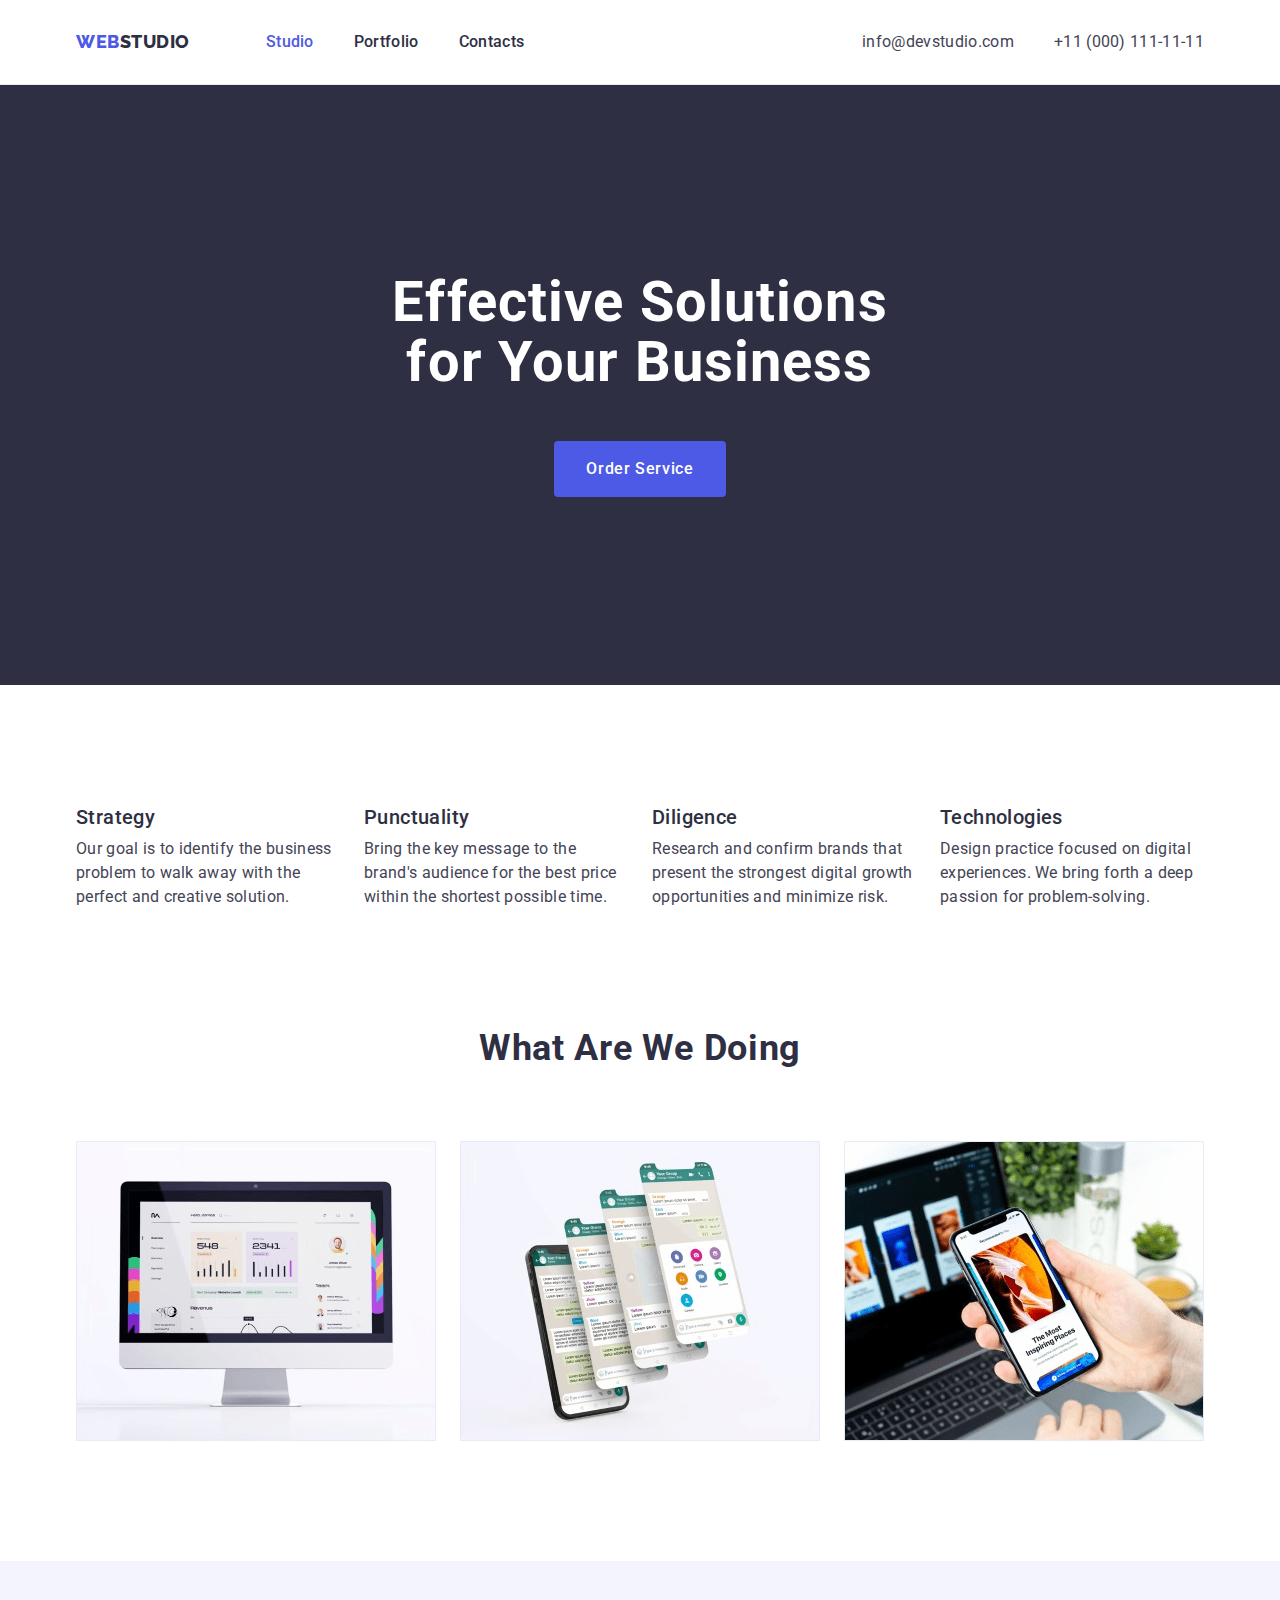
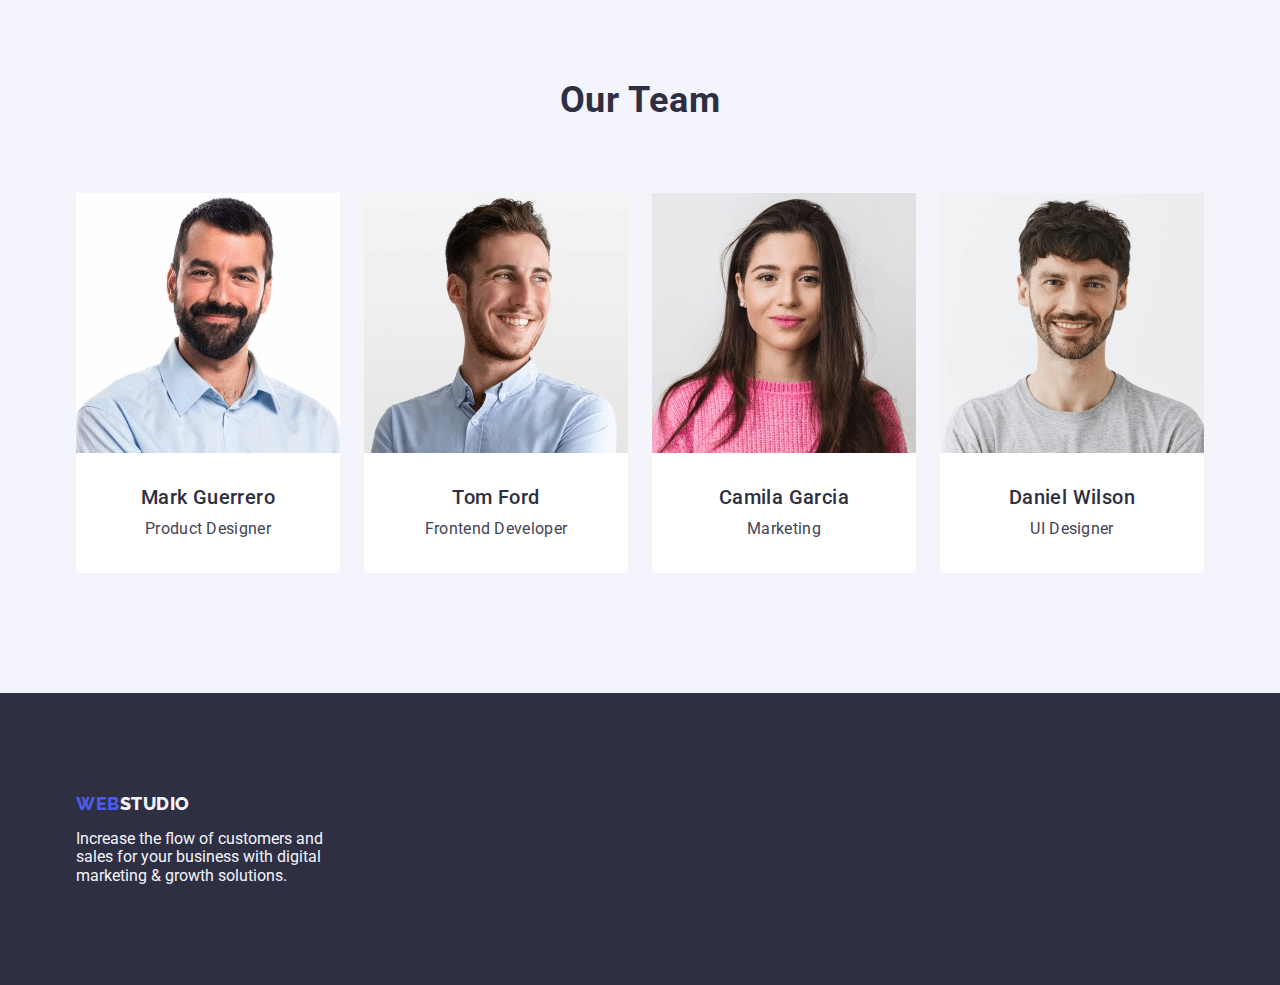
==== index.html @ ab6f3e2e "Initial commit" ====
<!DOCTYPE html>
<html lang="en">
  <head>
    <meta charset="UTF-8" />
    <meta http-equiv="X-UA-Compatible" content="IE=edge" />
    <meta name="viewport" content="width=device-width, initial-scale=1.0" />
    <link rel="preconnect" href="https://fonts.googleapis.com" />
    <link rel="preconnect" href="https://fonts.gstatic.com" crossorigin />
    <link
      href="https://fonts.googleapis.com/css2?family=Raleway:wght@800&family=Roboto:wght@400;500;700;900&display=swap"
      rel="stylesheet"
    />
    <title>Studio</title>
    <link
      rel="stylesheet"
      href="https://cdn.jsdelivr.net/npm/modern-normalize@1.1.0/modern-normalize.min.css"
    />
    <link rel="stylesheet" href="./css/styles.css" />
  </head>
  <body>
    <!-- Page header -->
    <header class="page-header">
      <div class="container nav-container">
        <nav class="nav-box">
          <a class="logo link" href="./index.html"
            >Web<span class="logo-link">Studio</span></a
          >
          <ul class="site-nav list">
            <li>
              <a class="link current nav-title" href="./index.html">Studio</a>
            </li>
            <li>
              <a class="link nav-title" href="./portfolio.html">Portfolio</a>
            </li>
            <li><a class="link nav-title" href="">Contacts</a></li>
          </ul>
        </nav>
        <address class="outh-nav">
          <ul class="list contact-list">
            <li class="contact">
              <a class="link contact-link" href="mailto:info@devstudio.com"
                >info@devstudio.com</a
              >
            </li>
            <li class="contact">
              <a class="link contact-link" href="tel:+110001111111"
                >+11 (000) 111-11-11</a
              >
            </li>
          </ul>
        </address>
      </div>
    </header>
    <main>
      <!-- hero image -->
      <section class="hero">
        <div class="container">
          <h1 class="subject">Effective Solutions for Your Business</h1>
          <button type="button" class="button-order">Order Service</button>
        </div>
      </section>
      <!-- Section 1 -->
      <section class="section-principles">
        <div class="container">
          <h2 class="title-hidden-principles visually-hidden">
            Basic principles
          </h2>
          <ul class="list principle-list">
            <li class="principle-item">
              <h3 class="subtitle subtitle-principles">Strategy</h3>
              <p class="text">
                Our goal is to identify the business problem to walk away with
                the perfect and creative solution.
              </p>
            </li>
            <li class="principle-item">
              <h3 class="subtitle subtitle-principles">Punctuality</h3>
              <p class="text">
                Bring the key message to the brand's audience for the best price
                within the shortest possible time.
              </p>
            </li>
            <li class="principle-item">
              <h3 class="subtitle subtitle-principles">Diligence</h3>
              <p class="text">
                Research and confirm brands that present the strongest digital
                growth opportunities and minimize risk.
              </p>
            </li>
            <li class="principle-item">
              <h3 class="subtitle subtitle-principles">Technologies</h3>
              <p class="text">
                Design practice focused on digital experiences. We bring forth a
                deep passion for problem-solving.
              </p>
            </li>
          </ul>
        </div>
      </section>
      <!-- Section 2 -->
      <section class="doing-section">
        <div class="container">
          <h2 class="title doing-title">What are we doing</h2>
          <ul class="list doing-list">
            <li class="doing-link">
              <img
                src="./images/wedoing1.jpg"
                alt="PHOTO"
                width="360"
                height="300"
              />
            </li>
            <li class="doing-link">
              <img
                src="./images/wedoing2.jpg"
                alt="PHOTO"
                width="360"
                height="300"
              />
            </li>
            <li class="doing-link">
              <img
                src="./images/wedoing3.jpg"
                alt="PHOTO"
                width="360"
                height="300"
              />
            </li>
          </ul>
        </div>
      </section>
      <!-- Section 3 -->
      <section class="team-section">
        <div class="container">
          <h2 class="title team-title">Our Team</h2>
          <ul class="list team-list">
            <li class="team-link">
              <img
                src="./images/guerrero.jpg"
                alt="PHOTO"
                width="264"
                height="260"
              />
              <div class="employee">
                <h3 class="subtitle name">Mark Guerrero</h3>
                <p class="text position">Product Designer</p>
              </div>
            </li>
            <li class="team-link">
              <img
                src="./images/ford.jpg"
                alt="PHOTO"
                width="264"
                height="260"
              />
              <div class="employee">
                <h3 class="subtitle name">Tom Ford</h3>
                <p class="text position">Frontend Developer</p>
              </div>
            </li>
            <li class="team-link">
              <img
                src="./images/garcia.jpg"
                alt="PHOTO"
                width="264"
                height="260"
              />
              <div class="employee">
                <h3 class="subtitle name">Camila Garcia</h3>
                <p class="text position">Marketing</p>
              </div>
            </li>
            <li class="team-link">
              <img
                src="./images/wilson.jpg"
                alt="PHOTO"
                width="264"
                height="260"
              />
              <div class="employee">
                <h3 class="subtitle name">Daniel Wilson</h3>
                <p class="text position">UI Designer</p>
              </div>
            </li>
          </ul>
        </div>
      </section>
    </main>
    <!-- Footer -->
    <footer class="footer">
      <div class="container logo-container">
        <a class="logo-footer link" href="./index.html"
          >Web<span class="logo-link-footer">Studio</span></a
        >
        <p class="logo-footer-text">
          Increase the flow of customers and sales for your business with
          digital marketing & growth solutions.
        </p>
      </div>
    </footer>
  </body>
</html>
---- css/styles.css ----
body {
    font-family: 'Roboto', sans-serif;
    color: var(--color-slate);
    background-color: var(--color-white);
}

h2 {
    text-transform: capitalize; 
    text-align: center;
}

ul {
    list-style: none;
}

img {
    display: block;
}

:root {
    --color-iris: #4d5ae5;
    --color-ocean: #404bbf;
    --color-navy-blue: #2e2f42;
    --color-green: #31d0aa;
    --color-slate: #434455;
    --color-light-slate: #8e8f99;
    --color-cornflower: #e7e9fc;
    --color-cloud: #f4f4fd;
    --color-navy-blue-modal: #2e2f42;
    --color-grey: #2e2f42;
    --color-white: #ffffff;
    --color-dairy: #fcfcfc;
}

/* Page header */

.container {
    width: 1158px;
    padding-left: 15px;
    padding-right: 15px;
    margin: 0 auto;
}

.page-header {
    color: var(--color-cornflower);
    border-bottom: 1px solid var(--color-cornflower);
    padding: 24px 0;
}

.nav-container {
    display: flex;
    align-items: center;
}

.nav-box {
    display: flex;
    align-items: center;
}

.list {
    padding: 0;
    margin: 0;
}

.link {
    text-decoration: none;
}

.logo {
    font-family: 'Raleway', sans-serif;
    font-weight: 800;
    font-size: 18px;
    line-height: 1.17;
    letter-spacing: 0.03em;
    text-transform: uppercase;
    color: var(--color-iris);
    margin-right: 76px;
}

.logo-link {
    color: var(--color-navy-blue);
}

.site-nav {
    font-weight: 500;
    font-size: 16px;
    line-height: 24px;
    letter-spacing: 0.02em;
    display: flex;
    gap: 40px;
}

.nav-title {
    color: var(--color-navy-blue);
    padding: 24px 0;
}

.site-nav .link:hover, 
.site-nav .link:focus {
    color: var(--color-ocean);
}

.site-nav .link.current {
    color: var(--color-iris);
}

.outh-nav {
    font-style: normal;
    display: flex;
    margin-left: auto;
}

.contact-list {
    display: flex;
    gap: 40px;
}

.contact {
}

.contact-link {
    font-weight: 400;
    font-size: 16px;
    line-height: 36px;
    letter-spacing: 0.02em;
    color: var(--color-slate);
}

.outh-nav .link:hover, 
.outh-nav .link:focus {
    color: var(--color-ocean);}

/* Main */

/* hero image */

.hero {
    background-color: var(--color-navy-blue);
    padding: 188px 0;
}

.subject {
    font-weight: 700;
    font-size: 56px;
    line-height: 1.07;
    letter-spacing: 0.02em;
    text-align: center;
    color: var(--color-white);
    max-width: 496px;
    margin: 0 auto 48px;
}

.button-order {
    font-weight: 500;
    font-size: 16px;
    line-height: 24px;
    letter-spacing: 0.04em;
    color: var(--color-white);
    background-color: var(--color-iris);
    font-family: inherit;
    cursor: pointer;
    border: none;
    border-radius: 4px;
    display: block;
    min-width: 169px;
    padding: 16px 32px;
    margin: 0 auto;
}

.button-order:hover,
.button-order:focus {background-color: var(--color-ocean);}

/* Section 1 */

.section-principles {
    padding: 120px 0;
}

.visually-hidden {
    position: absolute;
    width: 1px;
    height: 1px;
    margin: -1px;
    border: 0;
    padding: 0;
    white-space: nowrap;
    clip-path: inset(100%);
    clip: rect(0 0 0 0);
    overflow: hidden;
}

.title-hidden-principles {
    margin-bottom: 8px;
}

.principle-list {
    display: flex;
    gap: 24px;
}

 .principle-item {
     width: calc((100% - 72px) / 4);
 }

.subtitle {
    font-weight: 500;
    font-size: 20px;
    line-height: 1.2;
    letter-spacing: 0.02em;
    color: var(--color-navy-blue);
    margin: 0;
}

.subtitle-principles {
    margin-bottom: 8px;
}

.text {
    font-weight: 400;
    font-size: 16px;
    line-height: 1.5;
    letter-spacing: 0.02em;
    color: var(--color-slate);
    margin: 0;
}

/* Section 2 */

.doing-section {
    padding-bottom: 120px;
}

.title {
    font-weight: 700;
    font-size: 36px;
    line-height: 1.11;
    letter-spacing: 0.02em;
    text-transform: capitalize;
    color: var(--color-navy-blue);
}

.doing-title {
    margin-top: 0;
    margin-bottom: 72px;
}

.doing-list {
    display: flex;
    gap: 24px;
}

.doing-link {
   width: calc((100% - 48px) / 3) 
}

/* Section 3 */

.team-section {
    background-color: var(--color-cloud);
    padding: 120px 0;
}

.team-title {
    margin-top: 0;
    margin-bottom: 72px;
}

.team-list {
    display: flex;
    gap: 24px;
}

.team-link {
    background-color: var(--color-white);
    text-align: center;
    border-radius: 0 0 4px 4px;
}

.employee {
    padding: 32px 16px;
    border-radius: 0 0 4px 4px;
}

.position {
    text-align: center;
}

.name {
    text-align: center;
    margin-bottom: 8px;
}

/* Filters */

.filter {
    padding: 96px 0 120px;
}

.title-hidden-filter {
    visibility: hidden;    
    margin-bottom: 8px;
}

.filter-list {
    display: flex;
    margin-bottom: 72px;
    justify-content: center;
    gap: 24px;
}
.button-filter {
    font-family: 'Roboto', sans-serif;
    font-weight: 500;
    font-size: 16px;
    line-height: 24px;
    letter-spacing: 0.04em;
    color: var(--color-iris);
    background-color: var(--color-cloud);
    cursor: pointer;
    border: 1px solid var(--color-cornflower);
    border-radius: 4px;
    padding: 12px 24px;
    }

.button-filter:hover,
.button-filter:focus {
    color: var(--color-white);
    background-color: var(--color-ocean);
    border: 1px solid transparent;}

.filter-title {
    display: flex;
    flex-wrap: wrap;
    column-gap: 24px;
    row-gap: 48px;
    justify-content: space-between;
    }

.title-text {
    border: 1px solid var(--color-cornflower);
    border-top: none;
    padding: 32px 16px;
    border-radius: 0px 0px 4px 4px;
}

.filter-subtitle {
    text-align: left;
    margin-bottom: 8px;
}

.filter-link {
    width: calc((100% - 48px) / 3)
}

.filter-title-text {
    color: var(--color-slate);
    margin: 0;
}

/* Footer */

.footer {
    color: var(--color-cloud);
    background-color: var(--color-navy-blue);
    padding: 100px 0;
}

.logo-footer {
    font-family: 'Raleway', sans-serif;
    font-weight: 800;
    font-size: 18px;
    line-height: 1.17;
    letter-spacing: 0.03em;
    text-transform: uppercase;
    color: var(--color-iris);
    display: inline-block;
    margin-bottom: 16px;
}

.logo-link-footer {color: var(--color-cloud);}

.logo-container {
}
.logo-footer-text {
    max-width: 268px;
    margin: 0;
}
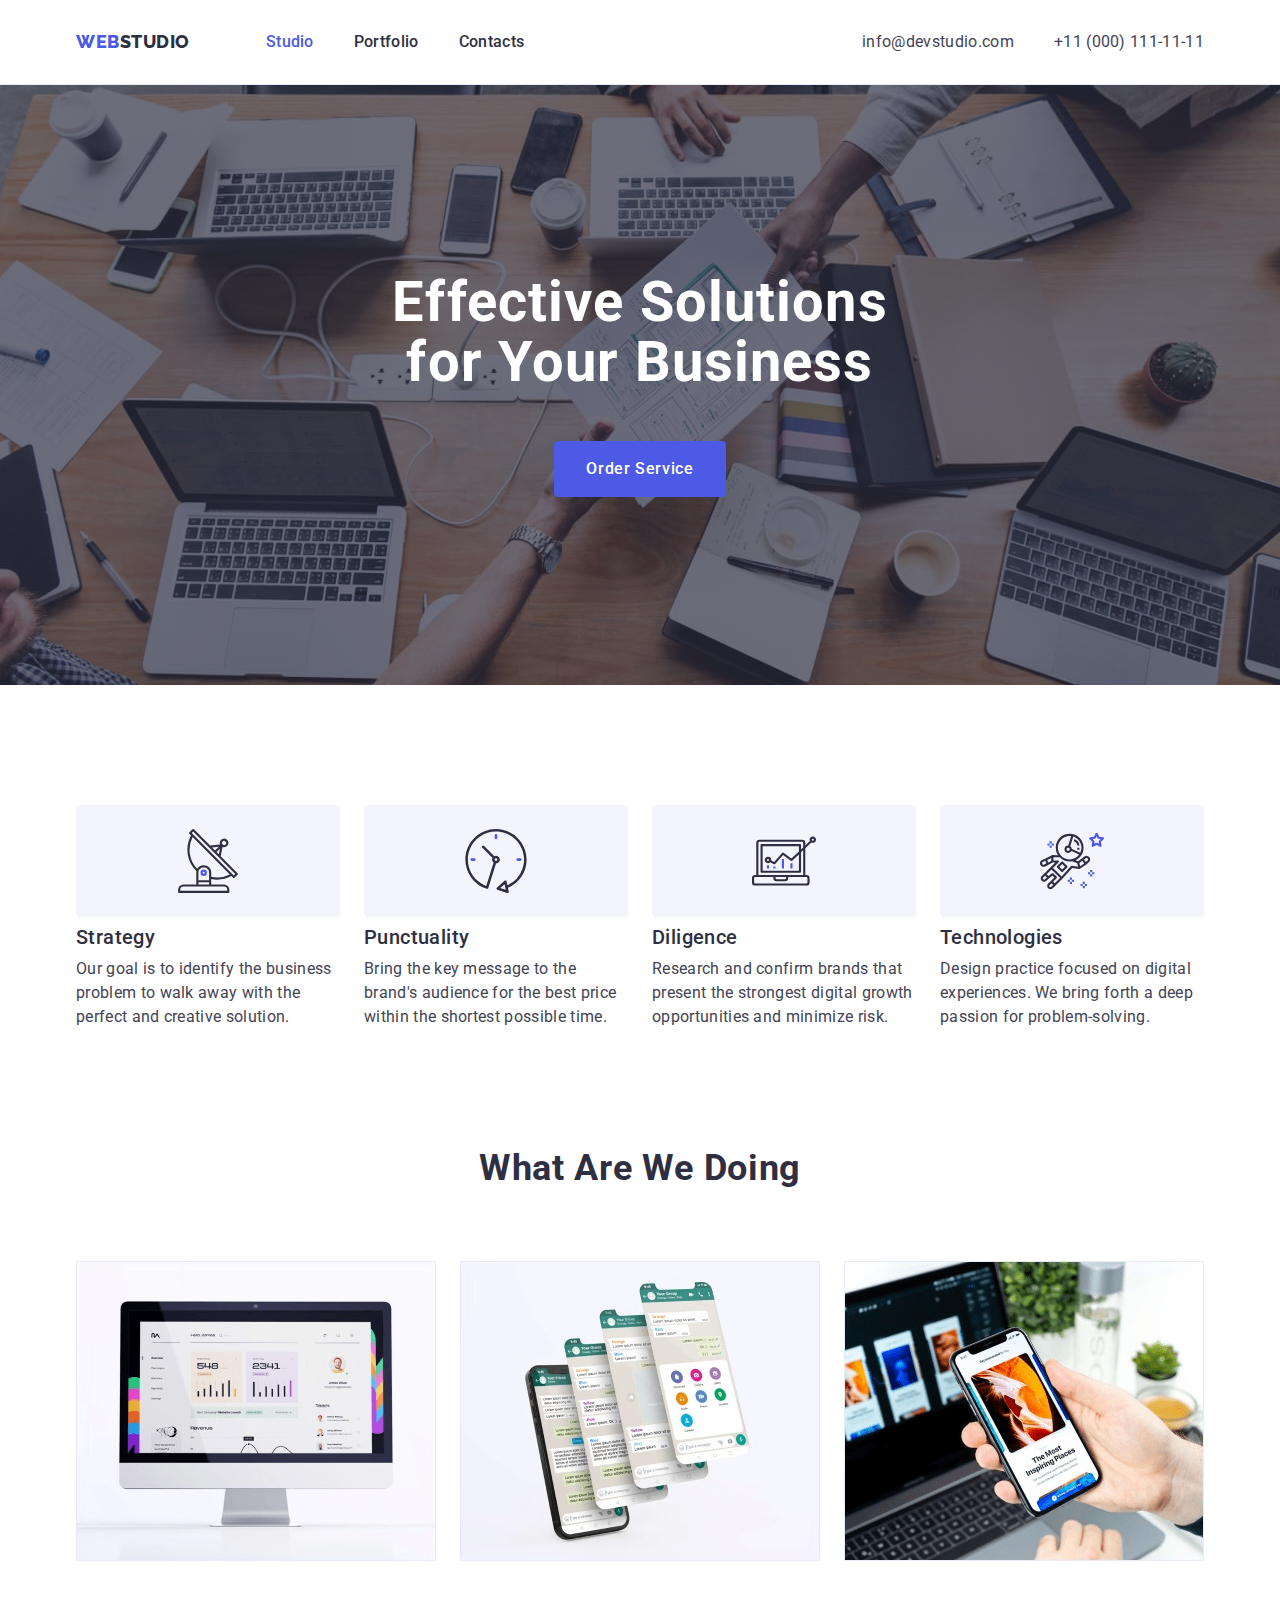
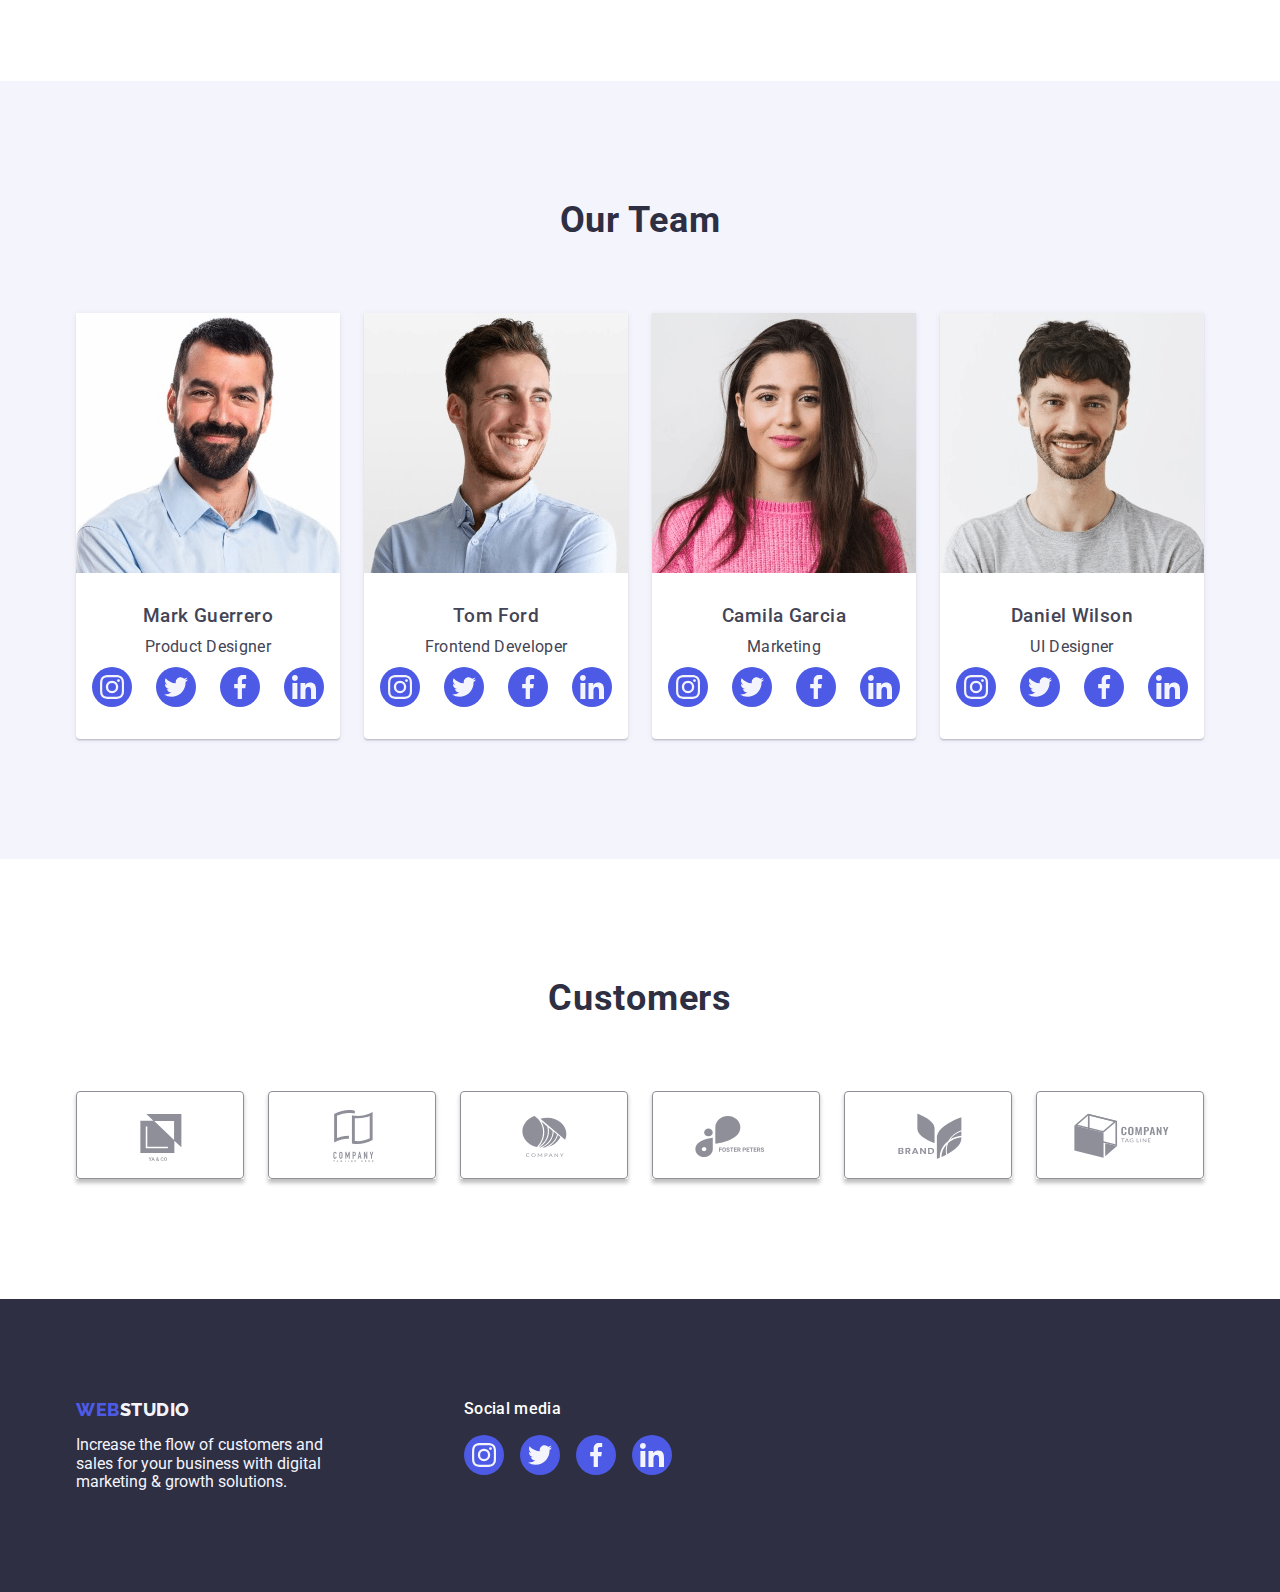
==== commit bf33b10f: "svg, box-shadow" ====
--- a/index.html
+++ b/index.html
@@ -52,7 +52,7 @@
       </div>
     </header>
     <main>
-      <!-- hero image -->
+      <!-- Hero image -->
       <section class="hero">
         <div class="container">
           <h1 class="subject">Effective Solutions for Your Business</h1>
@@ -67,6 +67,11 @@
           </h2>
           <ul class="list principle-list">
             <li class="principle-item">
+              <div class="principle-icon">
+                <svg width="64px" height="64px">
+                  <use href="./images/symbol-defs.svg#icon-antenna"></use>
+                </svg>
+              </div>
               <h3 class="subtitle subtitle-principles">Strategy</h3>
               <p class="text">
                 Our goal is to identify the business problem to walk away with
@@ -74,6 +79,11 @@
               </p>
             </li>
             <li class="principle-item">
+              <div class="principle-icon">
+                <svg width="64px" height="64px">
+                  <use href="./images/symbol-defs.svg#icon-clock"></use>
+                </svg>
+              </div>
               <h3 class="subtitle subtitle-principles">Punctuality</h3>
               <p class="text">
                 Bring the key message to the brand's audience for the best price
@@ -81,6 +91,11 @@
               </p>
             </li>
             <li class="principle-item">
+              <div class="principle-icon">
+                <svg width="64px" height="64px">
+                  <use href="./images/symbol-defs.svg#icon-diagram"></use>
+                </svg>
+              </div>
               <h3 class="subtitle subtitle-principles">Diligence</h3>
               <p class="text">
                 Research and confirm brands that present the strongest digital
@@ -88,6 +103,11 @@
               </p>
             </li>
             <li class="principle-item">
+              <div class="principle-icon">
+                <svg width="64px" height="64px">
+                  <use href="./images/symbol-defs.svg#icon-astronaut"></use>
+                </svg>
+              </div>
               <h3 class="subtitle subtitle-principles">Technologies</h3>
               <p class="text">
                 Design practice focused on digital experiences. We bring forth a
@@ -104,7 +124,7 @@
           <ul class="list doing-list">
             <li class="doing-link">
               <img
-                src="./images/wedoing1.jpg"
+                src="./images/studio/wedoing1.jpg"
                 alt="PHOTO"
                 width="360"
                 height="300"
@@ -112,7 +132,7 @@
             </li>
             <li class="doing-link">
               <img
-                src="./images/wedoing2.jpg"
+                src="./images/studio/wedoing2.jpg"
                 alt="PHOTO"
                 width="360"
                 height="300"
@@ -120,7 +140,7 @@
             </li>
             <li class="doing-link">
               <img
-                src="./images/wedoing3.jpg"
+                src="./images/studio/wedoing3.jpg"
                 alt="PHOTO"
                 width="360"
                 height="300"
@@ -136,7 +156,7 @@
           <ul class="list team-list">
             <li class="team-link">
               <img
-                src="./images/guerrero.jpg"
+                src="./images/studio/guerrero.jpg"
                 alt="PHOTO"
                 width="264"
                 height="260"
@@ -144,11 +164,71 @@
               <div class="employee">
                 <h3 class="subtitle name">Mark Guerrero</h3>
                 <p class="text position">Product Designer</p>
+                <ul class="socials list">
+                  <li class="socials-item">
+                    <a
+                      class="socials-link link"
+                      href="https://instagram.com"
+                      target="_blank"
+                      rel="noopener noreferrer"
+                      aria-label="Instagram icon"
+                    >
+                      <svg class="socials-icon" width="24" height="24">
+                        <use
+                          href="./images/symbol-defs.svg#icon-instagram"
+                        ></use>
+                      </svg>
+                    </a>
+                  </li>
+                  <li class="socials-item">
+                    <a
+                      class="socials-link link"
+                      href="https://twitter.com"
+                      target="_blank"
+                      rel="noopener noreferrer"
+                      aria-label="Twitter icon"
+                    >
+                      <svg class="socials-icon" width="24" height="24">
+                        <use href="./images/symbol-defs.svg#icon-twitter"></use>
+                      </svg>
+                    </a>
+                  </li>
+                  <li class="socials-item">
+                    <a
+                      class="socials-link link"
+                      href="https://facebook.com"
+                      target="_blank"
+                      rel="noopener noreferrer"
+                      aria-label="Facebook icon"
+                    >
+                      <svg class="socials-icon" width="24" height="24">
+                        <use
+                          href="./images/symbol-defs.svg#icon-facebook"
+                        ></use>
+                      </svg>
+                    </a>
+                  </li>
+                  <li class="socials-item">
+                    <a
+                      class="socials-link link"
+                      href="https://linkedin.com"
+                      target="_blank"
+                      rel="noopener noreferrer"
+                      aria-label="Linkedin icon"
+                    >
+                      <svg class="socials-icon" width="24" height="24">
+                        <use
+                          href="./images/symbol-defs.svg#icon-linkedin"
+                        ></use>
+                      </svg>
+                    </a>
+                  </li>
+                </ul>
               </div>
             </li>
             <li class="team-link">
               <img
-                src="./images/ford.jpg"
+                src="./images/studio/ford.jpg"
                 alt="PHOTO"
                 width="264"
                 height="260"
@@ -156,11 +236,71 @@
               <div class="employee">
                 <h3 class="subtitle name">Tom Ford</h3>
                 <p class="text position">Frontend Developer</p>
+                <ul class="socials list">
+                  <li class="socials-item">
+                    <a
+                      class="socials-link link"
+                      href="https://instagram.com"
+                      target="_blank"
+                      rel="noopener noreferrer"
+                      aria-label="Instagram icon"
+                    >
+                      <svg class="socials-icon" width="24" height="24">
+                        <use
+                          href="./images/symbol-defs.svg#icon-instagram"
+                        ></use>
+                      </svg>
+                    </a>
+                  </li>
+                  <li class="socials-item">
+                    <a
+                      class="socials-link link"
+                      href="https://twitter.com"
+                      target="_blank"
+                      rel="noopener noreferrer"
+                      aria-label="Twitter icon"
+                    >
+                      <svg class="socials-icon" width="24" height="24">
+                        <use href="./images/symbol-defs.svg#icon-twitter"></use>
+                      </svg>
+                    </a>
+                  </li>
+                  <li class="socials-item">
+                    <a
+                      class="socials-link link"
+                      href="https://facebook.com"
+                      target="_blank"
+                      rel="noopener noreferrer"
+                      aria-label="Facebook icon"
+                    >
+                      <svg class="socials-icon" width="24" height="24">
+                        <use
+                          href="./images/symbol-defs.svg#icon-facebook"
+                        ></use>
+                      </svg>
+                    </a>
+                  </li>
+                  <li class="socials-item">
+                    <a
+                      class="socials-link link"
+                      href="https://linkedin.com"
+                      target="_blank"
+                      rel="noopener noreferrer"
+                      aria-label="Linkedin icon"
+                    >
+                      <svg class="socials-icon" width="24" height="24">
+                        <use
+                          href="./images/symbol-defs.svg#icon-linkedin"
+                        ></use>
+                      </svg>
+                    </a>
+                  </li>
+                </ul>
               </div>
             </li>
             <li class="team-link">
               <img
-                src="./images/garcia.jpg"
+                src="./images/studio/garcia.jpg"
                 alt="PHOTO"
                 width="264"
                 height="260"
@@ -168,11 +308,71 @@
               <div class="employee">
                 <h3 class="subtitle name">Camila Garcia</h3>
                 <p class="text position">Marketing</p>
+                <ul class="socials list">
+                  <li class="socials-item">
+                    <a
+                      class="socials-link link"
+                      href="https://instagram.com"
+                      target="_blank"
+                      rel="noopener noreferrer"
+                      aria-label="Instagram icon"
+                    >
+                      <svg class="socials-icon" width="24" height="24">
+                        <use
+                          href="./images/symbol-defs.svg#icon-instagram"
+                        ></use>
+                      </svg>
+                    </a>
+                  </li>
+                  <li class="socials-item">
+                    <a
+                      class="socials-link link"
+                      href="https://twitter.com"
+                      target="_blank"
+                      rel="noopener noreferrer"
+                      aria-label="Twitter icon"
+                    >
+                      <svg class="socials-icon" width="24" height="24">
+                        <use href="./images/symbol-defs.svg#icon-twitter"></use>
+                      </svg>
+                    </a>
+                  </li>
+                  <li class="socials-item">
+                    <a
+                      class="socials-link link"
+                      href="https://facebook.com"
+                      target="_blank"
+                      rel="noopener noreferrer"
+                      aria-label="Facebook icon"
+                    >
+                      <svg class="socials-icon" width="24" height="24">
+                        <use
+                          href="./images/symbol-defs.svg#icon-facebook"
+                        ></use>
+                      </svg>
+                    </a>
+                  </li>
+                  <li class="socials-item">
+                    <a
+                      class="socials-link link"
+                      href="https://linkedin.com"
+                      target="_blank"
+                      rel="noopener noreferrer"
+                      aria-label="Linkedin icon"
+                    >
+                      <svg class="socials-icon" width="24" height="24">
+                        <use
+                          href="./images/symbol-defs.svg#icon-linkedin"
+                        ></use>
+                      </svg>
+                    </a>
+                  </li>
+                </ul>
               </div>
             </li>
             <li class="team-link">
               <img
-                src="./images/wilson.jpg"
+                src="./images/studio/wilson.jpg"
                 alt="PHOTO"
                 width="264"
                 height="260"
@@ -180,7 +380,153 @@
               <div class="employee">
                 <h3 class="subtitle name">Daniel Wilson</h3>
                 <p class="text position">UI Designer</p>
-              </div>
+                <ul class="socials list">
+                  <li class="socials-item">
+                    <a
+                      class="socials-link link"
+                      href="https://instagram.com"
+                      target="_blank"
+                      rel="noopener noreferrer"
+                      aria-label="Instagram icon"
+                    >
+                      <svg class="socials-icon" width="24" height="24">
+                        <use
+                          href="./images/symbol-defs.svg#icon-instagram"
+                        ></use>
+                      </svg>
+                    </a>
+                  </li>
+                  <li class="socials-item">
+                    <a
+                      class="socials-link link"
+                      href="https://twitter.com"
+                      target="_blank"
+                      rel="noopener noreferrer"
+                      aria-label="Twitter icon"
+                    >
+                      <svg class="socials-icon" width="24" height="24">
+                        <use href="./images/symbol-defs.svg#icon-twitter"></use>
+                      </svg>
+                    </a>
+                  </li>
+                  <li class="socials-item">
+                    <a
+                      class="socials-link link"
+                      href="https://facebook.com"
+                      target="_blank"
+                      rel="noopener noreferrer"
+                      aria-label="Facebook icon"
+                    >
+                      <svg class="socials-icon" width="24" height="24">
+                        <use
+                          href="./images/symbol-defs.svg#icon-facebook"
+                        ></use>
+                      </svg>
+                    </a>
+                  </li>
+                  <li class="socials-item">
+                    <a
+                      class="socials-link link"
+                      href="https://linkedin.com"
+                      target="_blank"
+                      rel="noopener noreferrer"
+                      aria-label="Linkedin icon"
+                    >
+                      <svg class="socials-icon" width="24" height="24">
+                        <use
+                          href="./images/symbol-defs.svg#icon-linkedin"
+                        ></use>
+                      </svg>
+                    </a>
+                  </li>
+                </ul>
+              </div>
+            </li>
+          </ul>
+        </div>
+      </section>
+      <!-- Section 4 -->
+      <section class="customers-section">
+        <div class="container">
+          <h2 class="title customers-title">Customers</h2>
+          <ul class="list customers-list">
+            <li class="customers-item">
+              <a
+                class="customers-link link"
+                href=""
+                target="_blank"
+                rel="noopener noreferrer"
+                aria-label="Customer icon 1"
+              >
+                <svg class="customers-icon" width="104px" height="56px">
+                  <use href="./images/symbol-defs.svg#icon-logo"></use>
+                </svg>
+              </a>
+            </li>
+            <li class="customers-item">
+              <a
+                class="customers-link link"
+                href=""
+                target="_blank"
+                rel="noopener noreferrer"
+                aria-label="Customer icon 2"
+              >
+                <svg class="customers-icon" width="104px" height="56px">
+                  <use href="./images/symbol-defs.svg#icon-logo-1"></use>
+                </svg>
+              </a>
+            </li>
+            <li class="customers-item">
+              <a
+                class="customers-link link"
+                href=""
+                target="_blank"
+                rel="noopener noreferrer"
+                aria-label="Customer icon 3"
+              >
+                <svg class="customers-icon" width="104px" height="56px">
+                  <use href="./images/symbol-defs.svg#icon-logo-2"></use>
+                </svg>
+              </a>
+            </li>
+            <li class="customers-item">
+              <a
+                class="customers-link link"
+                href=""
+                target="_blank"
+                rel="noopener noreferrer"
+                aria-label="Customer icon 4"
+              >
+                <svg class="customers-icon" width="104px" height="56px">
+                  <use href="./images/symbol-defs.svg#icon-logo-3"></use>
+                </svg>
+              </a>
+            </li>
+            <li class="customers-item">
+              <a
+                class="customers-link link"
+                href=""
+                target="_blank"
+                rel="noopener noreferrer"
+                aria-label="Customer icon 5"
+              >
+                <svg class="customers-icon" width="104px" height="56px">
+                  <use href="./images/symbol-defs.svg#icon-logo-4"></use>
+                </svg>
+              </a>
+            </li>
+            <li class="customers-item">
+              <a
+                class="customers-link link"
+                href=""
+                target="_blank"
+                rel="noopener noreferrer"
+                aria-label="Customer icon 6"
+              >
+                <svg class="customers-icon" width="104px" height="56px">
+                  <use href="./images/symbol-defs.svg#icon-logo-5"></use>
+                </svg>
+              </a>
             </li>
           </ul>
         </div>
@@ -188,14 +534,73 @@
     </main>
     <!-- Footer -->
     <footer class="footer">
-      <div class="container logo-container">
-        <a class="logo-footer link" href="./index.html"
-          >Web<span class="logo-link-footer">Studio</span></a
-        >
-        <p class="logo-footer-text">
-          Increase the flow of customers and sales for your business with
-          digital marketing & growth solutions.
-        </p>
+      <div class="container footer-container">
+        <div class="logo-container">
+          <a class="logo-footer link" href="./index.html"
+            >Web<span class="logo-link-footer">Studio</span></a
+          >
+          <p class="logo-footer-text">
+            Increase the flow of customers and sales for your business with
+            digital marketing & growth solutions.
+          </p>
+        </div>
+        <div class="social-container">
+          <h3 class="subtitle social-subtitle">Social media</h3>
+          <ul class="list social-list">
+            <li class="socials-item">
+              <a
+                class="socials-link-footer link"
+                href="https://instagram.com"
+                target="_blank"
+                rel="noopener noreferrer"
+                aria-label="Instagram icon"
+              >
+                <svg class="socials-icon" width="24" height="24">
+                  <use href="./images/symbol-defs.svg#icon-instagram"></use>
+                </svg>
+              </a>
+            </li>
+            <li class="socials-item">
+              <a
+                class="socials-link-footer link"
+                href="https://twitter.com"
+                target="_blank"
+                rel="noopener noreferrer"
+                aria-label="Twitter icon"
+              >
+                <svg class="socials-icon" width="24" height="24">
+                  <use href="./images/symbol-defs.svg#icon-twitter"></use>
+                </svg>
+              </a>
+            </li>
+            <li class="socials-item">
+              <a
+                class="socials-link-footer link"
+                href="https://facebook.com"
+                target="_blank"
+                rel="noopener noreferrer"
+                aria-label="Facebook icon"
+              >
+                <svg class="socials-icon" width="24" height="24">
+                  <use href="./images/symbol-defs.svg#icon-facebook"></use>
+                </svg>
+              </a>
+            </li>
+            <li class="socials-item">
+              <a
+                class="socials-link-footer link"
+                href="https://linkedin.com"
+                target="_blank"
+                rel="noopener noreferrer"
+                aria-label="Linkedin icon"
+              >
+                <svg class="socials-icon" width="24" height="24">
+                  <use href="./images/symbol-defs.svg#icon-linkedin"></use>
+                </svg>
+              </a>
+            </li>
+          </ul>
+        </div>
       </div>
     </footer>
   </body>
--- a/css/styles.css
+++ b/css/styles.css
@@ -130,13 +130,19 @@
 .outh-nav .link:focus {
     color: var(--color-ocean);}
 
-/* Main */
-
-/* hero image */
+/* Hero image */
 
 .hero {
     background-color: var(--color-navy-blue);
     padding: 188px 0;
+    max-width: 1440px;
+    height: 600px;
+    margin-left: auto;
+    margin-right: auto;
+    background-image: linear-gradient(to right, rgba(46, 47, 66, 0.7), rgba(46, 47, 66, 0.7)), url(../images/studio/people-office.jpg);
+    background-repeat: no-repeat;
+    background-position: center;
+    background-size: cover;
 }
 
 .subject {
@@ -202,17 +208,27 @@
      width: calc((100% - 72px) / 4);
  }
 
+ .principle-icon {
+    display: flex;
+    justify-content: center;
+    align-items: center;
+    height: 112px;
+    margin-bottom: 8px;
+    background-color: var(--color-cloud);
+    border-radius: 4px;
+ }
+
 .subtitle {
     font-weight: 500;
-    font-size: 20px;
     line-height: 1.2;
     letter-spacing: 0.02em;
+    margin: 0;
+}
+
+.subtitle-principles {
+    font-size: 20px;
+    margin-bottom: 8px;
     color: var(--color-navy-blue);
-    margin: 0;
-}
-
-.subtitle-principles {
-    margin-bottom: 8px;
 }
 
 .text {
@@ -274,21 +290,87 @@
     background-color: var(--color-white);
     text-align: center;
     border-radius: 0 0 4px 4px;
+    box-shadow: 0px 1px 6px rgba(46, 47, 66, 0.08), 0px 1px 1px rgba(46, 47, 66, 0.16), 0px 2px 1px rgba(46, 47, 66, 0.08);
 }
 
 .employee {
     padding: 32px 16px;
-    border-radius: 0 0 4px 4px;
 }
 
 .position {
     text-align: center;
+    margin-bottom: 8px;
 }
 
 .name {
     text-align: center;
     margin-bottom: 8px;
 }
+
+/* Socials icons */
+
+.socials {
+    display: flex;
+    justify-content: center;
+    gap: 24px;
+}
+
+.socials-link {
+    display: flex;
+    justify-content: center;
+    align-items: center;
+    width: 40px;
+    height: 40px;
+    background-color: var(--color-iris);
+    border-radius: 50%;
+}
+
+.socials-link:hover,
+.socials-link:focus {
+    background-color: var(--color-ocean);
+}
+
+.socials-icon {}
+
+/* Customers icons */
+
+.customers-section {
+    margin-bottom: 120px;
+}
+
+.customers-title {
+    margin-top: 120px;
+    margin-bottom: 72px;
+}
+
+.customers-list {
+    display: flex;
+    align-items: center;
+    gap: 24px;
+}
+
+.customers-item {
+    box-shadow: 0px 4px 4px 0px #00000040;
+}
+
+.customers-link {
+    display: flex;
+    justify-content: center;
+    align-items: center;
+    width: 168px;
+    height: 88px;
+    fill: var(--color-light-slate);
+    border: 1px solid var(--color-light-slate);
+    border-radius: 4px;
+}
+
+.customers-link:hover,
+.customers-link:focus {
+    fill: var(--color-ocean);
+    border-color: var(--color-ocean);
+}
+
+.customers-icon {}
 
 /* Filters */
 
@@ -343,12 +425,21 @@
 }
 
 .filter-subtitle {
+    font-size: 20px;
     text-align: left;
     margin-bottom: 8px;
+    color: var(--color-navy-blue);
 }
 
 .filter-link {
     width: calc((100% - 48px) / 3)
+}
+
+.filter-link:hover,
+.filter-link:focus {
+    box-shadow: 0px 1px 6px rgba(46, 47, 66, 0.08),
+    0px 1px 1px rgba(46, 47, 66, 0.16),
+    0px 2px 1px rgba(46, 47, 66, 0.08);
 }
 
 .filter-title-text {
@@ -362,6 +453,10 @@
     color: var(--color-cloud);
     background-color: var(--color-navy-blue);
     padding: 100px 0;
+}
+
+.footer-container {
+    display: flex;
 }
 
 .logo-footer {
@@ -379,8 +474,37 @@
 .logo-link-footer {color: var(--color-cloud);}
 
 .logo-container {
-}
+    margin-right: 120px;
+}
+
 .logo-footer-text {
     max-width: 268px;
     margin: 0;
+}
+
+.social-subtitle {
+    font-size: 16px;
+    margin-bottom: 16px;
+    color: var(--color-white);
+}
+
+.social-list {
+    display: flex;
+    align-items: center;
+    gap: 16px;
+}
+
+.socials-link-footer {
+    display: flex;
+    justify-content: center;
+    align-items: center;
+    width: 40px;
+    height: 40px;
+    background-color: var(--color-iris);
+    border-radius: 50%;
+}
+
+.socials-link-footer:hover,
+.socials-link-footer:focus {
+    background-color: var(--color-green);
 }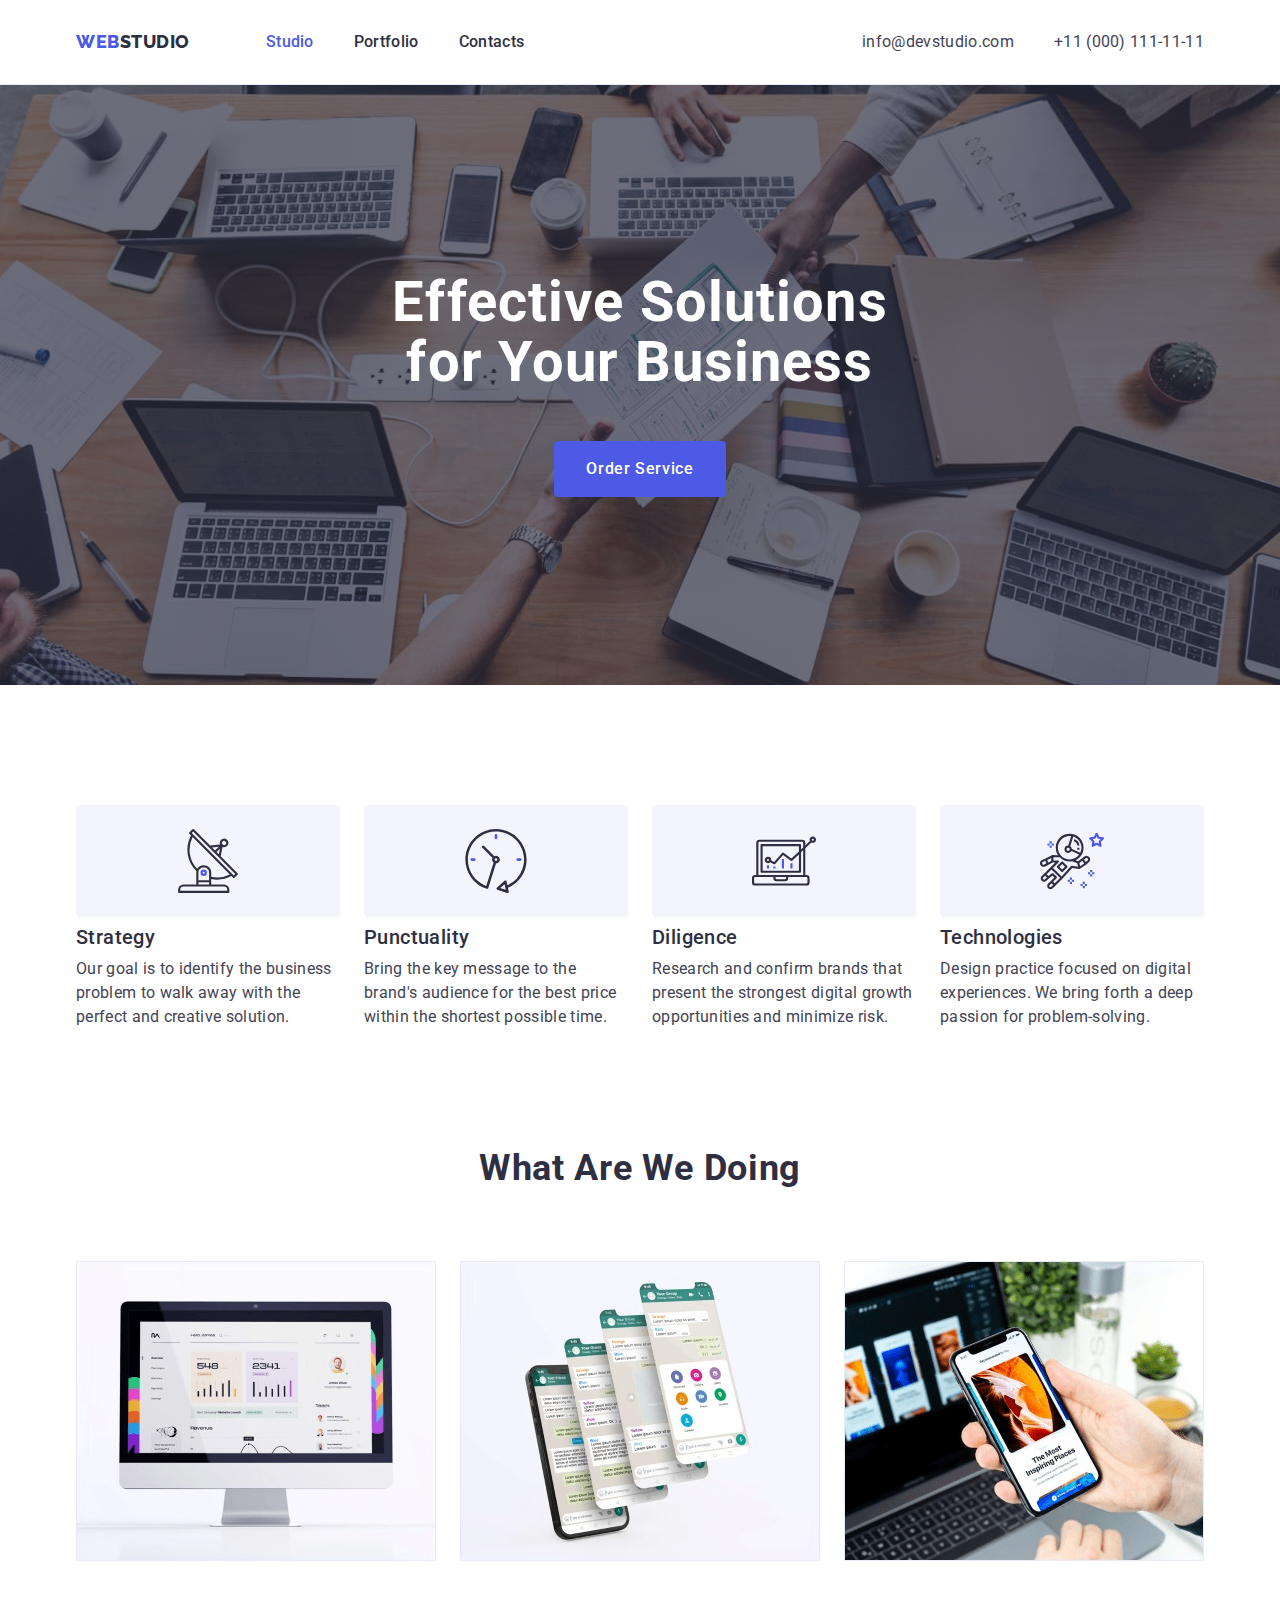
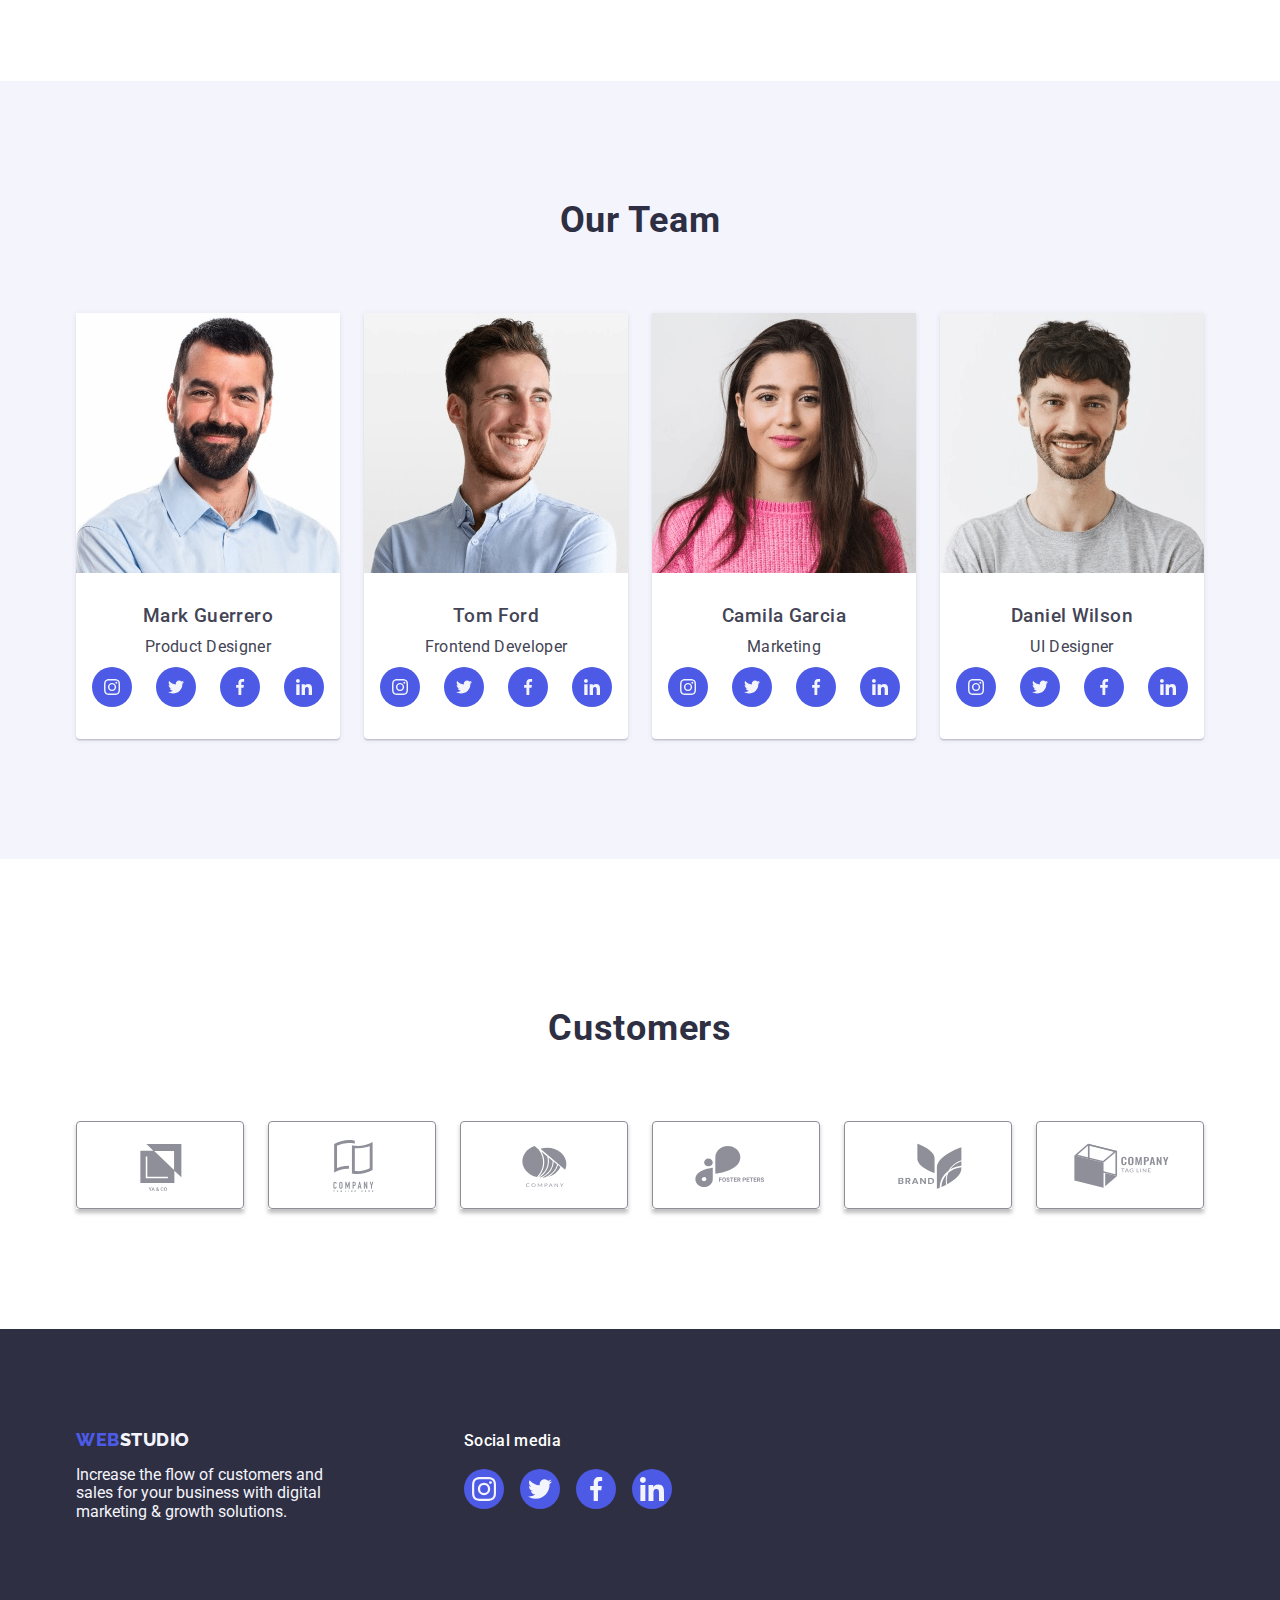
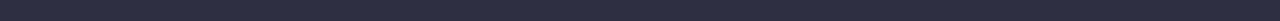
==== commit f7474fc5: "svg, box-shadow 3" ====
--- a/index.html
+++ b/index.html
@@ -68,8 +68,8 @@
           <ul class="list principle-list">
             <li class="principle-item">
               <div class="principle-icon">
-                <svg width="64px" height="64px">
-                  <use href="./images/symbol-defs.svg#icon-antenna"></use>
+                <svg width="64" height="64">
+                  <use href="./images/icons.svg#icon-antenna"></use>
                 </svg>
               </div>
               <h3 class="subtitle subtitle-principles">Strategy</h3>
@@ -80,8 +80,8 @@
             </li>
             <li class="principle-item">
               <div class="principle-icon">
-                <svg width="64px" height="64px">
-                  <use href="./images/symbol-defs.svg#icon-clock"></use>
+                <svg width="64" height="64">
+                  <use href="./images/icons.svg#icon-clock"></use>
                 </svg>
               </div>
               <h3 class="subtitle subtitle-principles">Punctuality</h3>
@@ -92,8 +92,8 @@
             </li>
             <li class="principle-item">
               <div class="principle-icon">
-                <svg width="64px" height="64px">
-                  <use href="./images/symbol-defs.svg#icon-diagram"></use>
+                <svg width="64" height="64">
+                  <use href="./images/icons.svg#icon-diagram"></use>
                 </svg>
               </div>
               <h3 class="subtitle subtitle-principles">Diligence</h3>
@@ -104,8 +104,8 @@
             </li>
             <li class="principle-item">
               <div class="principle-icon">
-                <svg width="64px" height="64px">
-                  <use href="./images/symbol-defs.svg#icon-astronaut"></use>
+                <svg width="64" height="64">
+                  <use href="./images/icons.svg#icon-astronaut"></use>
                 </svg>
               </div>
               <h3 class="subtitle subtitle-principles">Technologies</h3>
@@ -173,10 +173,8 @@
                       rel="noopener noreferrer"
                       aria-label="Instagram icon"
                     >
-                      <svg class="socials-icon" width="24" height="24">
-                        <use
-                          href="./images/symbol-defs.svg#icon-instagram"
-                        ></use>
+                      <svg class="socials-icon" width="16" height="16">
+                        <use href="./images/icons.svg#icon-instagram"></use>
                       </svg>
                     </a>
                   </li>
@@ -188,8 +186,8 @@
                       rel="noopener noreferrer"
                       aria-label="Twitter icon"
                     >
-                      <svg class="socials-icon" width="24" height="24">
-                        <use href="./images/symbol-defs.svg#icon-twitter"></use>
+                      <svg class="socials-icon" width="16" height="16">
+                        <use href="./images/icons.svg#icon-twitter"></use>
                       </svg>
                     </a>
                   </li>
@@ -201,10 +199,8 @@
                       rel="noopener noreferrer"
                       aria-label="Facebook icon"
                     >
-                      <svg class="socials-icon" width="24" height="24">
-                        <use
-                          href="./images/symbol-defs.svg#icon-facebook"
-                        ></use>
+                      <svg class="socials-icon" width="16" height="16">
+                        <use href="./images/icons.svg#icon-facebook"></use>
                       </svg>
                     </a>
                   </li>
@@ -216,10 +212,8 @@
                       rel="noopener noreferrer"
                       aria-label="Linkedin icon"
                     >
-                      <svg class="socials-icon" width="24" height="24">
-                        <use
-                          href="./images/symbol-defs.svg#icon-linkedin"
-                        ></use>
+                      <svg class="socials-icon" width="16" height="16">
+                        <use href="./images/icons.svg#icon-linkedin"></use>
                       </svg>
                     </a>
                   </li>
@@ -245,10 +239,8 @@
                       rel="noopener noreferrer"
                       aria-label="Instagram icon"
                     >
-                      <svg class="socials-icon" width="24" height="24">
-                        <use
-                          href="./images/symbol-defs.svg#icon-instagram"
-                        ></use>
+                      <svg class="socials-icon" width="16" height="16">
+                        <use href="./images/icons.svg#icon-instagram"></use>
                       </svg>
                     </a>
                   </li>
@@ -260,8 +252,8 @@
                       rel="noopener noreferrer"
                       aria-label="Twitter icon"
                     >
-                      <svg class="socials-icon" width="24" height="24">
-                        <use href="./images/symbol-defs.svg#icon-twitter"></use>
+                      <svg class="socials-icon" width="16" height="16">
+                        <use href="./images/icons.svg#icon-twitter"></use>
                       </svg>
                     </a>
                   </li>
@@ -273,10 +265,8 @@
                       rel="noopener noreferrer"
                       aria-label="Facebook icon"
                     >
-                      <svg class="socials-icon" width="24" height="24">
-                        <use
-                          href="./images/symbol-defs.svg#icon-facebook"
-                        ></use>
+                      <svg class="socials-icon" width="16" height="16">
+                        <use href="./images/icons.svg#icon-facebook"></use>
                       </svg>
                     </a>
                   </li>
@@ -288,10 +278,8 @@
                       rel="noopener noreferrer"
                       aria-label="Linkedin icon"
                     >
-                      <svg class="socials-icon" width="24" height="24">
-                        <use
-                          href="./images/symbol-defs.svg#icon-linkedin"
-                        ></use>
+                      <svg class="socials-icon" width="16" height="16">
+                        <use href="./images/icons.svg#icon-linkedin"></use>
                       </svg>
                     </a>
                   </li>
@@ -317,10 +305,8 @@
                       rel="noopener noreferrer"
                       aria-label="Instagram icon"
                     >
-                      <svg class="socials-icon" width="24" height="24">
-                        <use
-                          href="./images/symbol-defs.svg#icon-instagram"
-                        ></use>
+                      <svg class="socials-icon" width="16" height="16">
+                        <use href="./images/icons.svg#icon-instagram"></use>
                       </svg>
                     </a>
                   </li>
@@ -332,8 +318,8 @@
                       rel="noopener noreferrer"
                       aria-label="Twitter icon"
                     >
-                      <svg class="socials-icon" width="24" height="24">
-                        <use href="./images/symbol-defs.svg#icon-twitter"></use>
+                      <svg class="socials-icon" width="16" height="16">
+                        <use href="./images/icons.svg#icon-twitter"></use>
                       </svg>
                     </a>
                   </li>
@@ -345,10 +331,8 @@
                       rel="noopener noreferrer"
                       aria-label="Facebook icon"
                     >
-                      <svg class="socials-icon" width="24" height="24">
-                        <use
-                          href="./images/symbol-defs.svg#icon-facebook"
-                        ></use>
+                      <svg class="socials-icon" width="16" height="16">
+                        <use href="./images/icons.svg#icon-facebook"></use>
                       </svg>
                     </a>
                   </li>
@@ -360,10 +344,8 @@
                       rel="noopener noreferrer"
                       aria-label="Linkedin icon"
                     >
-                      <svg class="socials-icon" width="24" height="24">
-                        <use
-                          href="./images/symbol-defs.svg#icon-linkedin"
-                        ></use>
+                      <svg class="socials-icon" width="16" height="16">
+                        <use href="./images/icons.svg#icon-linkedin"></use>
                       </svg>
                     </a>
                   </li>
@@ -389,10 +371,8 @@
                       rel="noopener noreferrer"
                       aria-label="Instagram icon"
                     >
-                      <svg class="socials-icon" width="24" height="24">
-                        <use
-                          href="./images/symbol-defs.svg#icon-instagram"
-                        ></use>
+                      <svg class="socials-icon" width="16" height="16">
+                        <use href="./images/icons.svg#icon-instagram"></use>
                       </svg>
                     </a>
                   </li>
@@ -404,8 +384,8 @@
                       rel="noopener noreferrer"
                       aria-label="Twitter icon"
                     >
-                      <svg class="socials-icon" width="24" height="24">
-                        <use href="./images/symbol-defs.svg#icon-twitter"></use>
+                      <svg class="socials-icon" width="16" height="16">
+                        <use href="./images/icons.svg#icon-twitter"></use>
                       </svg>
                     </a>
                   </li>
@@ -417,10 +397,8 @@
                       rel="noopener noreferrer"
                       aria-label="Facebook icon"
                     >
-                      <svg class="socials-icon" width="24" height="24">
-                        <use
-                          href="./images/symbol-defs.svg#icon-facebook"
-                        ></use>
+                      <svg class="socials-icon" width="16" height="16">
+                        <use href="./images/icons.svg#icon-facebook"></use>
                       </svg>
                     </a>
                   </li>
@@ -432,10 +410,8 @@
                       rel="noopener noreferrer"
                       aria-label="Linkedin icon"
                     >
-                      <svg class="socials-icon" width="24" height="24">
-                        <use
-                          href="./images/symbol-defs.svg#icon-linkedin"
-                        ></use>
+                      <svg class="socials-icon" width="16" height="16">
+                        <use href="./images/icons.svg#icon-linkedin"></use>
                       </svg>
                     </a>
                   </li>
@@ -458,8 +434,8 @@
                 rel="noopener noreferrer"
                 aria-label="Customer icon 1"
               >
-                <svg class="customers-icon" width="104px" height="56px">
-                  <use href="./images/symbol-defs.svg#icon-logo"></use>
+                <svg class="customers-icon" width="104" height="56">
+                  <use href="./images/icons.svg#icon-logo"></use>
                 </svg>
               </a>
             </li>
@@ -471,8 +447,8 @@
                 rel="noopener noreferrer"
                 aria-label="Customer icon 2"
               >
-                <svg class="customers-icon" width="104px" height="56px">
-                  <use href="./images/symbol-defs.svg#icon-logo-1"></use>
+                <svg class="customers-icon" width="104" height="56">
+                  <use href="./images/icons.svg#icon-logo-1"></use>
                 </svg>
               </a>
             </li>
@@ -484,8 +460,8 @@
                 rel="noopener noreferrer"
                 aria-label="Customer icon 3"
               >
-                <svg class="customers-icon" width="104px" height="56px">
-                  <use href="./images/symbol-defs.svg#icon-logo-2"></use>
+                <svg class="customers-icon" width="104" height="56">
+                  <use href="./images/icons.svg#icon-logo-2"></use>
                 </svg>
               </a>
             </li>
@@ -497,8 +473,8 @@
                 rel="noopener noreferrer"
                 aria-label="Customer icon 4"
               >
-                <svg class="customers-icon" width="104px" height="56px">
-                  <use href="./images/symbol-defs.svg#icon-logo-3"></use>
+                <svg class="customers-icon" width="104" height="56">
+                  <use href="./images/icons.svg#icon-logo-3"></use>
                 </svg>
               </a>
             </li>
@@ -510,8 +486,8 @@
                 rel="noopener noreferrer"
                 aria-label="Customer icon 5"
               >
-                <svg class="customers-icon" width="104px" height="56px">
-                  <use href="./images/symbol-defs.svg#icon-logo-4"></use>
+                <svg class="customers-icon" width="104" height="56">
+                  <use href="./images/icons.svg#icon-logo-4"></use>
                 </svg>
               </a>
             </li>
@@ -523,8 +499,8 @@
                 rel="noopener noreferrer"
                 aria-label="Customer icon 6"
               >
-                <svg class="customers-icon" width="104px" height="56px">
-                  <use href="./images/symbol-defs.svg#icon-logo-5"></use>
+                <svg class="customers-icon" width="104" height="56">
+                  <use href="./images/icons.svg#icon-logo-5"></use>
                 </svg>
               </a>
             </li>
@@ -545,7 +521,7 @@
           </p>
         </div>
         <div class="social-container">
-          <h3 class="subtitle social-subtitle">Social media</h3>
+          <p class="subtitle social-subtitle">Social media</p>
           <ul class="list social-list">
             <li class="socials-item">
               <a
@@ -556,7 +532,7 @@
                 aria-label="Instagram icon"
               >
                 <svg class="socials-icon" width="24" height="24">
-                  <use href="./images/symbol-defs.svg#icon-instagram"></use>
+                  <use href="./images/icons.svg#icon-instagram"></use>
                 </svg>
               </a>
             </li>
@@ -569,7 +545,7 @@
                 aria-label="Twitter icon"
               >
                 <svg class="socials-icon" width="24" height="24">
-                  <use href="./images/symbol-defs.svg#icon-twitter"></use>
+                  <use href="./images/icons.svg#icon-twitter"></use>
                 </svg>
               </a>
             </li>
@@ -582,7 +558,7 @@
                 aria-label="Facebook icon"
               >
                 <svg class="socials-icon" width="24" height="24">
-                  <use href="./images/symbol-defs.svg#icon-facebook"></use>
+                  <use href="./images/icons.svg#icon-facebook"></use>
                 </svg>
               </a>
             </li>
@@ -595,7 +571,7 @@
                 aria-label="Linkedin icon"
               >
                 <svg class="socials-icon" width="24" height="24">
-                  <use href="./images/symbol-defs.svg#icon-linkedin"></use>
+                  <use href="./images/icons.svg#icon-linkedin"></use>
                 </svg>
               </a>
             </li>
--- a/css/styles.css
+++ b/css/styles.css
@@ -45,6 +45,7 @@
     color: var(--color-cornflower);
     border-bottom: 1px solid var(--color-cornflower);
     padding: 24px 0;
+    box-shadow: 0px 2px 1px rgba(46, 47, 66, 0.08), 0px 1px 1px rgba(46, 47, 66, 0.16), 0px 1px 6px rgba(46, 47, 66, 0.08);
 }
 
 .nav-container {
@@ -139,7 +140,7 @@
     height: 600px;
     margin-left: auto;
     margin-right: auto;
-    background-image: linear-gradient(to right, rgba(46, 47, 66, 0.7), rgba(46, 47, 66, 0.7)), url(../images/studio/people-office.jpg);
+    background-image: linear-gradient( rgba(46, 47, 66, 0.7), rgba(46, 47, 66, 0.7)), url(../images/studio/people-office.jpg);
     background-repeat: no-repeat;
     background-position: center;
     background-size: cover;
@@ -294,7 +295,7 @@
 }
 
 .employee {
-    padding: 32px 16px;
+    padding: 32px 0;
 }
 
 .position {
@@ -330,16 +331,19 @@
     background-color: var(--color-ocean);
 }
 
-.socials-icon {}
-
-/* Customers icons */
+.socials-icon {
+    fill: var(--color-cloud);
+}
+
+/* Customers */
 
 .customers-section {
-    margin-bottom: 120px;
+    padding-top: 120px;
+    padding-bottom: 120px;
 }
 
 .customers-title {
-    margin-top: 120px;
+    line-height: 1.1;
     margin-bottom: 72px;
 }
 
@@ -359,18 +363,20 @@
     align-items: center;
     width: 168px;
     height: 88px;
-    fill: var(--color-light-slate);
+    color: var(--color-light-slate);
     border: 1px solid var(--color-light-slate);
     border-radius: 4px;
 }
 
 .customers-link:hover,
 .customers-link:focus {
-    fill: var(--color-ocean);
+    color: var(--color-ocean);
     border-color: var(--color-ocean);
 }
 
-.customers-icon {}
+.customers-icon {
+    fill: currentColor;
+}
 
 /* Filters */
 
@@ -407,7 +413,11 @@
 .button-filter:focus {
     color: var(--color-white);
     background-color: var(--color-ocean);
-    border: 1px solid transparent;}
+    box-shadow: 0px 3px 1px rgba(0, 0, 0, 0.1),
+        0px 2px 1px rgba(0, 0, 0, 0.08),
+        0px 2px 2px rgba(0, 0, 0, 0.12);
+    border: 1px solid transparent;
+}
 
 .filter-title {
     display: flex;
@@ -435,8 +445,12 @@
     width: calc((100% - 48px) / 3)
 }
 
-.filter-link:hover,
-.filter-link:focus {
+.filter-img-link {
+    display: block;
+}
+
+.filter-img-link:hover,
+.filter-img-link:focus {
     box-shadow: 0px 1px 6px rgba(46, 47, 66, 0.08),
     0px 1px 1px rgba(46, 47, 66, 0.16),
     0px 2px 1px rgba(46, 47, 66, 0.08);
@@ -457,6 +471,7 @@
 
 .footer-container {
     display: flex;
+    align-items: baseline;
 }
 
 .logo-footer {
@@ -484,6 +499,7 @@
 
 .social-subtitle {
     font-size: 16px;
+    line-height: 1.5;
     margin-bottom: 16px;
     color: var(--color-white);
 }
